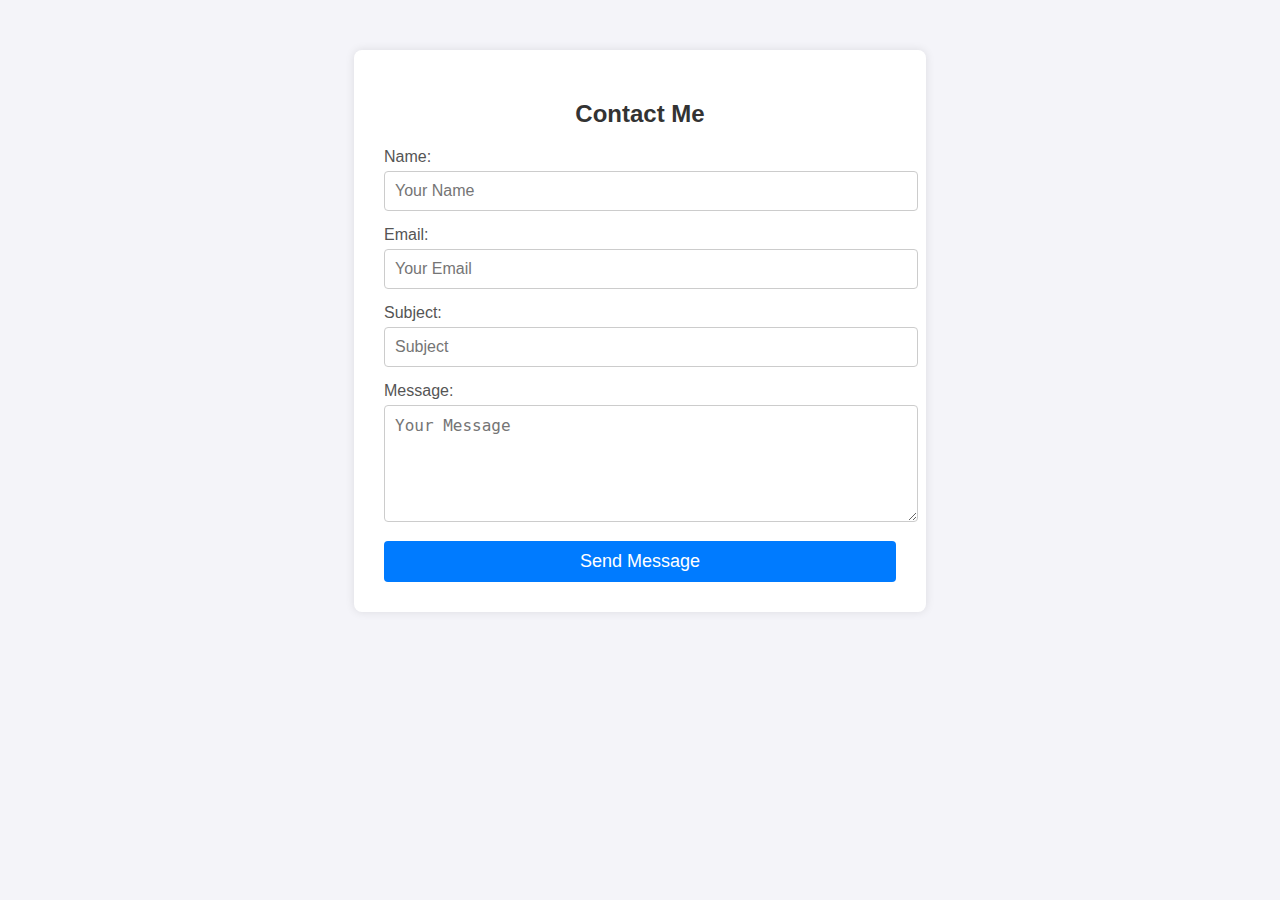
==== contact.html @ 9ff4f2ed "edited" ====
<!DOCTYPE html>
<html lang="en">
<head>
    <meta charset="UTF-8">
    <meta name="viewport" content="width=device-width, initial-scale=1.0">
    <title>Contact Me</title>
    <link rel="stylesheet" href="style1.css">
</head>
<body>
    <div class="contact-container">
        <h2>Contact Me</h2>
        <form action="submit_form.php" method="POST" class="contact-form">
            <div class="form-group">
                <label for="name">Name:</label>
                <input type="text" id="name" name="name" required placeholder="Your Name">
            </div>
            <div class="form-group">
                <label for="email">Email:</label>
                <input type="email" id="email" name="email" required placeholder="Your Email">
            </div>
            <div class="form-group">
                <label for="subject">Subject:</label>
                <input type="text" id="subject" name="subject" required placeholder="Subject">
            </div>
            <div class="form-group">
                <label for="message">Message:</label>
                <textarea id="message" name="message" rows="5" required placeholder="Your Message"></textarea>
            </div>
            <button type="submit" class="submit-btn">Send Message</button>
        </form>
    </div>
</body>
</html>
---- style1.css ----
body {
    font-family: Arial, sans-serif;
    background-color: #f4f4f9;
    margin: 0;
    padding: 0;
}

.contact-container {
    width: 40%;
    margin: 50px auto;
    background-color: #fff;
    padding: 30px;
    box-shadow: 0 0 10px rgba(0, 0, 0, 0.1);
    border-radius: 8px;
}

h2 {
    text-align: center;
    margin-bottom: 20px;
    color: #333;
}

.contact-form .form-group {
    margin-bottom: 15px;
}

.contact-form label {
    display: block;
    font-size: 16px;
    margin-bottom: 5px;
    color: #555;
}

.contact-form input,
.contact-form textarea {
    width: 100%;
    padding: 10px;
    border: 1px solid #ccc;
    border-radius: 4px;
    font-size: 16px;
}

.contact-form input:focus,
.contact-form textarea:focus {
    outline: none;
    border-color: #007BFF;
}

.submit-btn {
    display: block;
    width: 100%;
    padding: 10px;
    background-color: #007BFF;
    color: #fff;
    font-size: 18px;
    border: none;
    border-radius: 4px;
    cursor: pointer;
}

.submit-btn:hover {
    background-color: #0056b3;
}
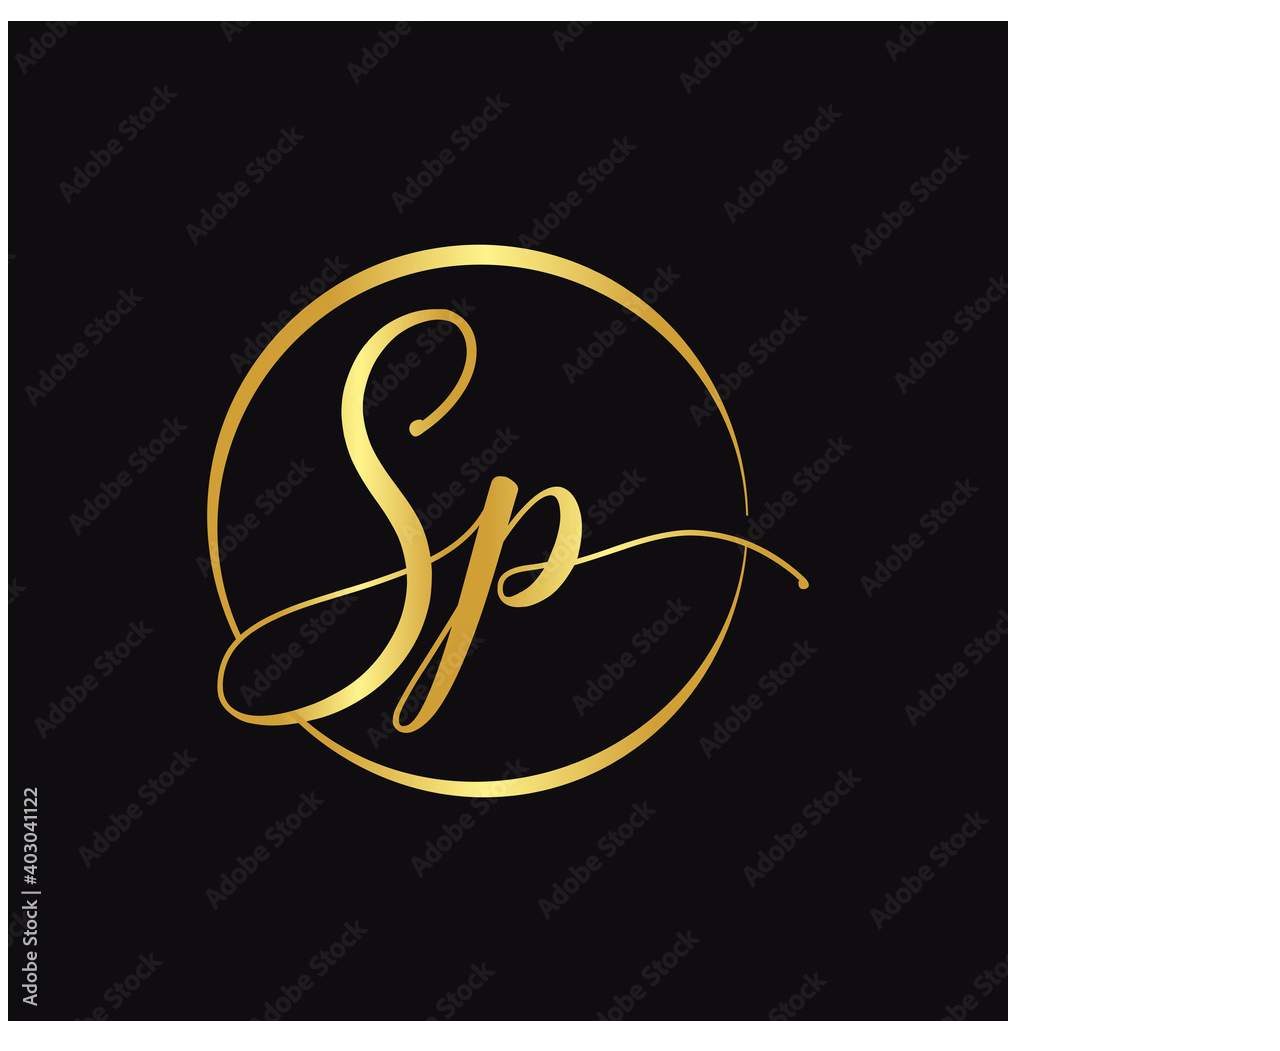
==== commit 6adce228: "made changes in all" ====
--- a/contact.html
+++ b/contact.html
@@ -1,33 +1,15 @@
 <!DOCTYPE html>
 <html lang="en">
-<head>
-    <meta charset="UTF-8">
-    <meta name="viewport" content="width=device-width, initial-scale=1.0">
-    <title>Contact Me</title>
-    <link rel="stylesheet" href="style1.css">
-</head>
-<body>
-    <div class="contact-container">
-        <h2>Contact Me</h2>
-        <form action="submit_form.php" method="POST" class="contact-form">
-            <div class="form-group">
-                <label for="name">Name:</label>
-                <input type="text" id="name" name="name" required placeholder="Your Name">
-            </div>
-            <div class="form-group">
-                <label for="email">Email:</label>
-                <input type="email" id="email" name="email" required placeholder="Your Email">
-            </div>
-            <div class="form-group">
-                <label for="subject">Subject:</label>
-                <input type="text" id="subject" name="subject" required placeholder="Subject">
-            </div>
-            <div class="form-group">
-                <label for="message">Message:</label>
-                <textarea id="message" name="message" rows="5" required placeholder="Your Message"></textarea>
-            </div>
-            <button type="submit" class="submit-btn">Send Message</button>
-        </form>
-    </div>
-</body>
-</html>
+  <head>
+    <meta charset="UTF-8" />
+    <meta name="viewport" content="width=device-width, initial-scale=1.0" />
+    <title>Contact - Sabir Pattekari</title>
+    <link rel="stylesheet" href="css/style2.css" />
+  </head>
+
+  <body>
+    <header>
+      <nav class="navbar">
+        <div class="container">
+          <h1 id="logo">
+            <a href="index.html"><img src="./assets/logo.png" alt="Logo" /></a>
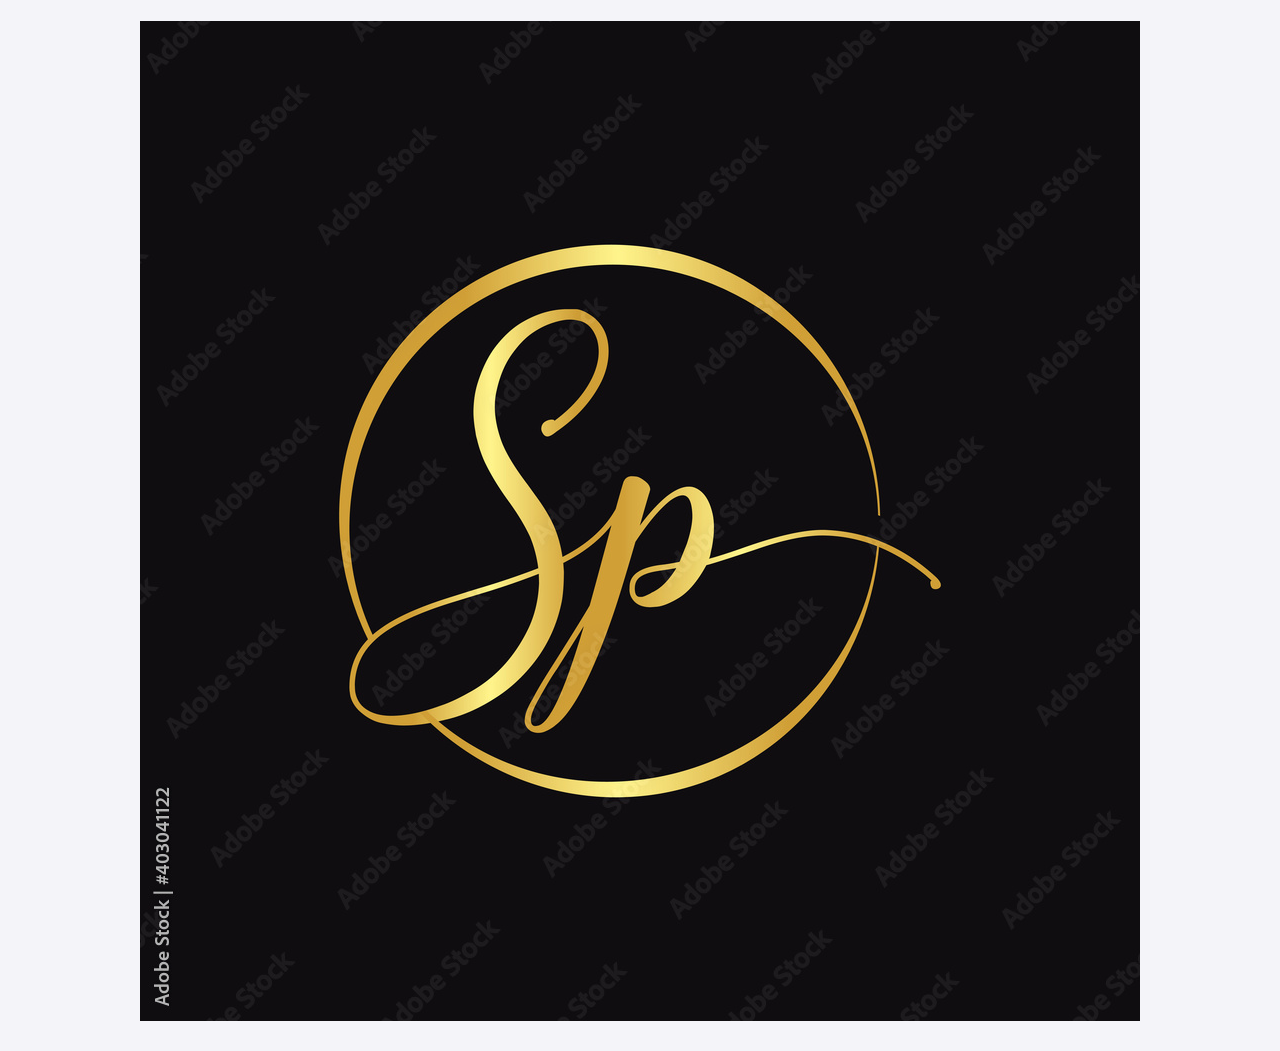
==== commit 52977e42: "made changes in all" ====
--- a/contact.html
+++ b/contact.html
@@ -4,7 +4,7 @@
     <meta charset="UTF-8" />
     <meta name="viewport" content="width=device-width, initial-scale=1.0" />
     <title>Contact - Sabir Pattekari</title>
-    <link rel="stylesheet" href="css/style2.css" />
+    <link rel="stylesheet" href="style2.css" />
   </head>
 
   <body>
--- a/style2.css
+++ b/style2.css
@@ -0,0 +1,58 @@
+body {
+    font-family: Arial, sans-serif;
+    background-color: #f4f4f9;
+    margin: 0;
+    padding: 0;
+}
+
+.projects-container {
+    width: 60%;
+    margin: 50px auto;
+    background-color: #fff;
+    padding: 30px;
+    box-shadow: 0 0 10px rgba(0, 0, 0, 0.1);
+    border-radius: 8px;
+}
+
+h1 {
+    text-align: center;
+    color: #333;
+}
+
+.project {
+    margin-bottom: 30px;
+}
+
+h2 {
+    color: #007BFF;
+    margin-bottom: 10px;
+}
+
+ul {
+    margin: 0;
+    padding-left: 20px;
+    list-style-type: disc;
+}
+
+ul li {
+    margin-bottom: 10px;
+    font-size: 16px;
+}
+
+p {
+    font-size: 16px;
+    margin-top: 10px;
+}
+
+a {
+    color: #007BFF;
+    text-decoration: none;
+}
+
+a:hover {
+    text-decoration: underline;
+}
+
+.project p {
+    font-weight: bold;
+}
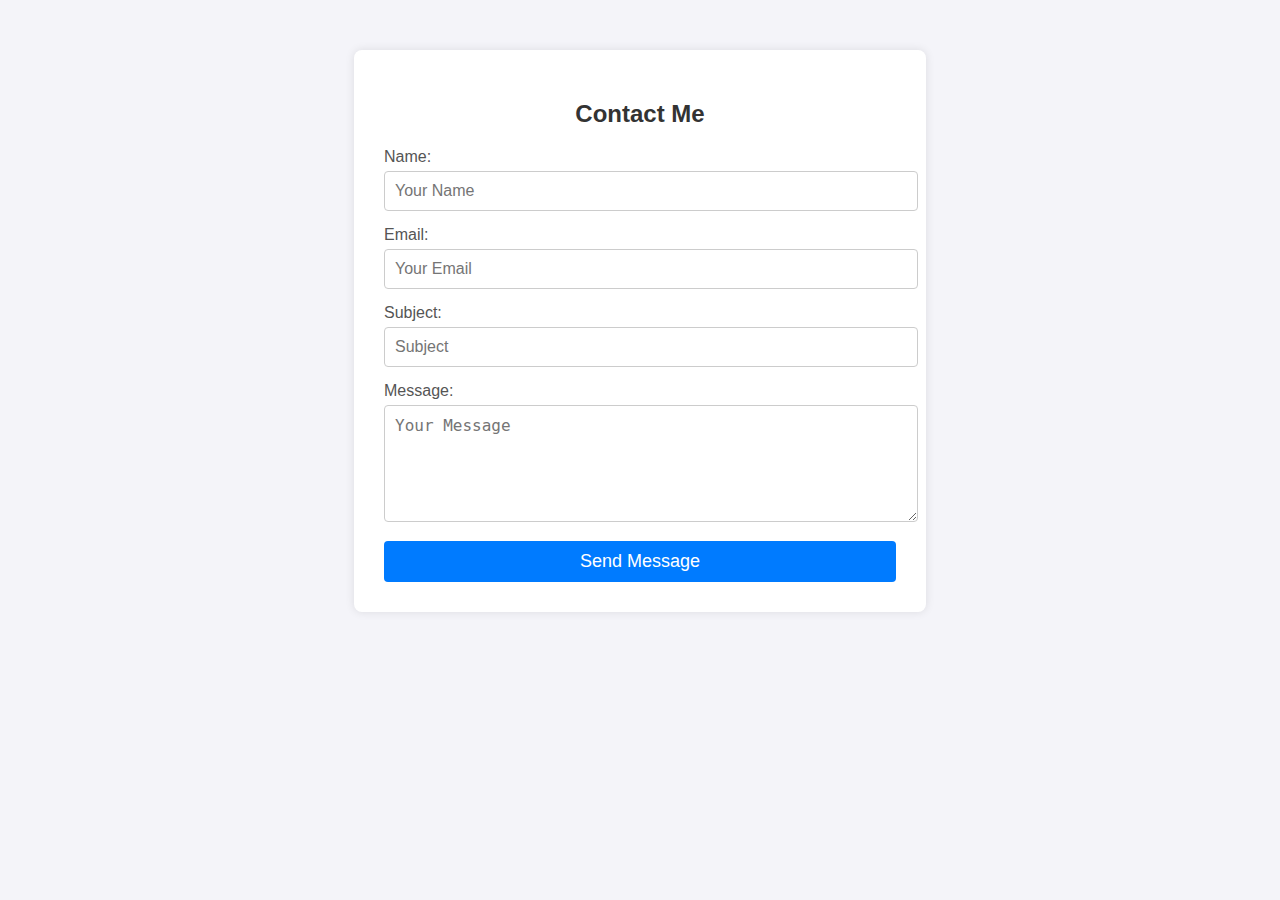
==== commit efd879b6: "made changes in all" ====
--- a/contact.html
+++ b/contact.html
@@ -1,15 +1,33 @@
 <!DOCTYPE html>
 <html lang="en">
-  <head>
-    <meta charset="UTF-8" />
-    <meta name="viewport" content="width=device-width, initial-scale=1.0" />
-    <title>Contact - Sabir Pattekari</title>
-    <link rel="stylesheet" href="style2.css" />
-  </head>
-
-  <body>
-    <header>
-      <nav class="navbar">
-        <div class="container">
-          <h1 id="logo">
-            <a href="index.html"><img src="./assets/logo.png" alt="Logo" /></a>
+<head>
+    <meta charset="UTF-8">
+    <meta name="viewport" content="width=device-width, initial-scale=1.0">
+    <title>Contact Me</title>
+    <link rel="stylesheet" href="style1.css">
+</head>
+<body>
+    <div class="contact-container">
+        <h2>Contact Me</h2>
+        <form action="submit_form.php" method="POST" class="contact-form">
+            <div class="form-group">
+                <label for="name">Name:</label>
+                <input type="text" id="name" name="name" required placeholder="Your Name">
+            </div>
+            <div class="form-group">
+                <label for="email">Email:</label>
+                <input type="email" id="email" name="email" required placeholder="Your Email">
+            </div>
+            <div class="form-group">
+                <label for="subject">Subject:</label>
+                <input type="text" id="subject" name="subject" required placeholder="Subject">
+            </div>
+            <div class="form-group">
+                <label for="message">Message:</label>
+                <textarea id="message" name="message" rows="5" required placeholder="Your Message"></textarea>
+            </div>
+            <button type="submit" class="submit-btn">Send Message</button>
+        </form>
+    </div>
+</body>
+</html>
--- a/style1.css
+++ b/style1.css
@@ -0,0 +1,63 @@
+body {
+    font-family: Arial, sans-serif;
+    background-color: #f4f4f9;
+    margin: 0;
+    padding: 0;
+}
+
+.contact-container {
+    width: 40%;
+    margin: 50px auto;
+    background-color: #fff;
+    padding: 30px;
+    box-shadow: 0 0 10px rgba(0, 0, 0, 0.1);
+    border-radius: 8px;
+}
+
+h2 {
+    text-align: center;
+    margin-bottom: 20px;
+    color: #333;
+}
+
+.contact-form .form-group {
+    margin-bottom: 15px;
+}
+
+.contact-form label {
+    display: block;
+    font-size: 16px;
+    margin-bottom: 5px;
+    color: #555;
+}
+
+.contact-form input,
+.contact-form textarea {
+    width: 100%;
+    padding: 10px;
+    border: 1px solid #ccc;
+    border-radius: 4px;
+    font-size: 16px;
+}
+
+.contact-form input:focus,
+.contact-form textarea:focus {
+    outline: none;
+    border-color: #007BFF;
+}
+
+.submit-btn {
+    display: block;
+    width: 100%;
+    padding: 10px;
+    background-color: #007BFF;
+    color: #fff;
+    font-size: 18px;
+    border: none;
+    border-radius: 4px;
+    cursor: pointer;
+}
+
+.submit-btn:hover {
+    background-color: #0056b3;
+}
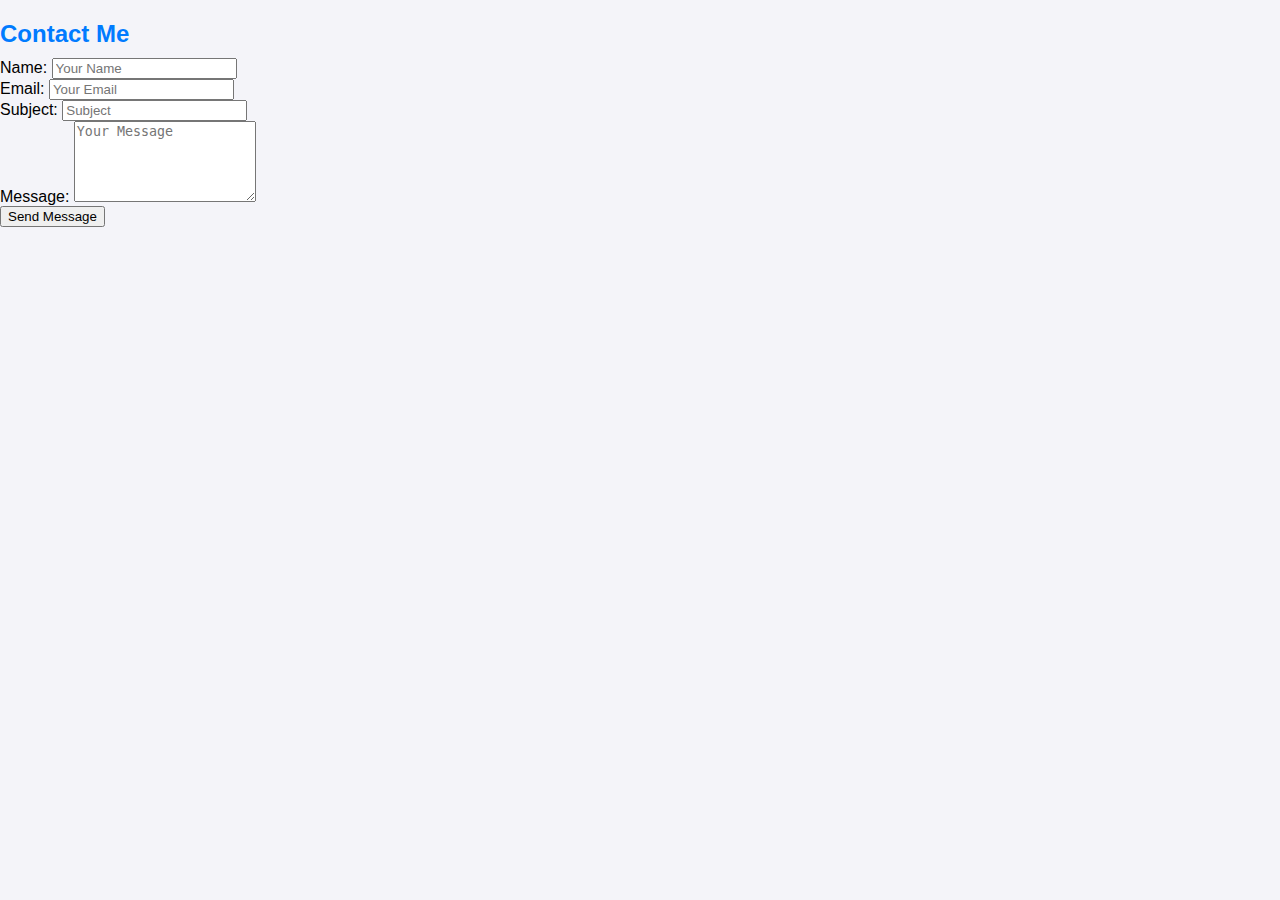
==== commit 2ed13225: "made changes in all" ====
--- a/contact.html
+++ b/contact.html
@@ -4,7 +4,7 @@
     <meta charset="UTF-8">
     <meta name="viewport" content="width=device-width, initial-scale=1.0">
     <title>Contact Me</title>
-    <link rel="stylesheet" href="style1.css">
+    <link rel="stylesheet" href="style2.css">
 </head>
 <body>
     <div class="contact-container">
--- a/style2.css
+++ b/style2.css
@@ -0,0 +1,58 @@
+body {
+    font-family: Arial, sans-serif;
+    background-color: #f4f4f9;
+    margin: 0;
+    padding: 0;
+}
+
+.projects-container {
+    width: 60%;
+    margin: 50px auto;
+    background-color: #fff;
+    padding: 30px;
+    box-shadow: 0 0 10px rgba(0, 0, 0, 0.1);
+    border-radius: 8px;
+}
+
+h1 {
+    text-align: center;
+    color: #333;
+}
+
+.project {
+    margin-bottom: 30px;
+}
+
+h2 {
+    color: #007BFF;
+    margin-bottom: 10px;
+}
+
+ul {
+    margin: 0;
+    padding-left: 20px;
+    list-style-type: disc;
+}
+
+ul li {
+    margin-bottom: 10px;
+    font-size: 16px;
+}
+
+p {
+    font-size: 16px;
+    margin-top: 10px;
+}
+
+a {
+    color: #007BFF;
+    text-decoration: none;
+}
+
+a:hover {
+    text-decoration: underline;
+}
+
+.project p {
+    font-weight: bold;
+}
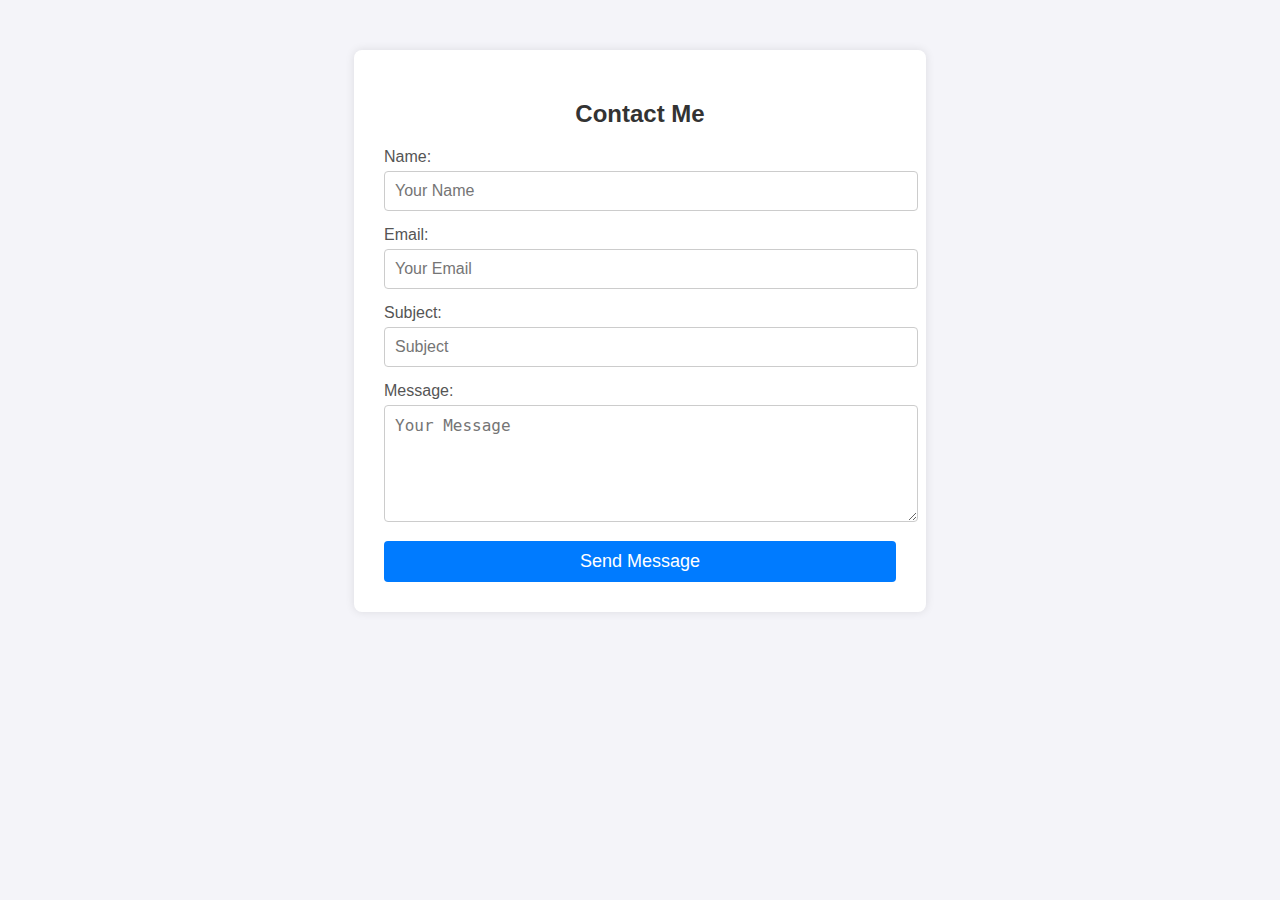
==== commit fb4bcbbd: "made changes in all" ====
--- a/contact.html
+++ b/contact.html
@@ -4,7 +4,7 @@
     <meta charset="UTF-8">
     <meta name="viewport" content="width=device-width, initial-scale=1.0">
     <title>Contact Me</title>
-    <link rel="stylesheet" href="style2.css">
+    <link rel="stylesheet" href="style1.css">
 </head>
 <body>
     <div class="contact-container">
--- a/style1.css
+++ b/style1.css
@@ -0,0 +1,63 @@
+body {
+    font-family: Arial, sans-serif;
+    background-color: #f4f4f9;
+    margin: 0;
+    padding: 0;
+}
+
+.contact-container {
+    width: 40%;
+    margin: 50px auto;
+    background-color: #fff;
+    padding: 30px;
+    box-shadow: 0 0 10px rgba(0, 0, 0, 0.1);
+    border-radius: 8px;
+}
+
+h2 {
+    text-align: center;
+    margin-bottom: 20px;
+    color: #333;
+}
+
+.contact-form .form-group {
+    margin-bottom: 15px;
+}
+
+.contact-form label {
+    display: block;
+    font-size: 16px;
+    margin-bottom: 5px;
+    color: #555;
+}
+
+.contact-form input,
+.contact-form textarea {
+    width: 100%;
+    padding: 10px;
+    border: 1px solid #ccc;
+    border-radius: 4px;
+    font-size: 16px;
+}
+
+.contact-form input:focus,
+.contact-form textarea:focus {
+    outline: none;
+    border-color: #007BFF;
+}
+
+.submit-btn {
+    display: block;
+    width: 100%;
+    padding: 10px;
+    background-color: #007BFF;
+    color: #fff;
+    font-size: 18px;
+    border: none;
+    border-radius: 4px;
+    cursor: pointer;
+}
+
+.submit-btn:hover {
+    background-color: #0056b3;
+}
